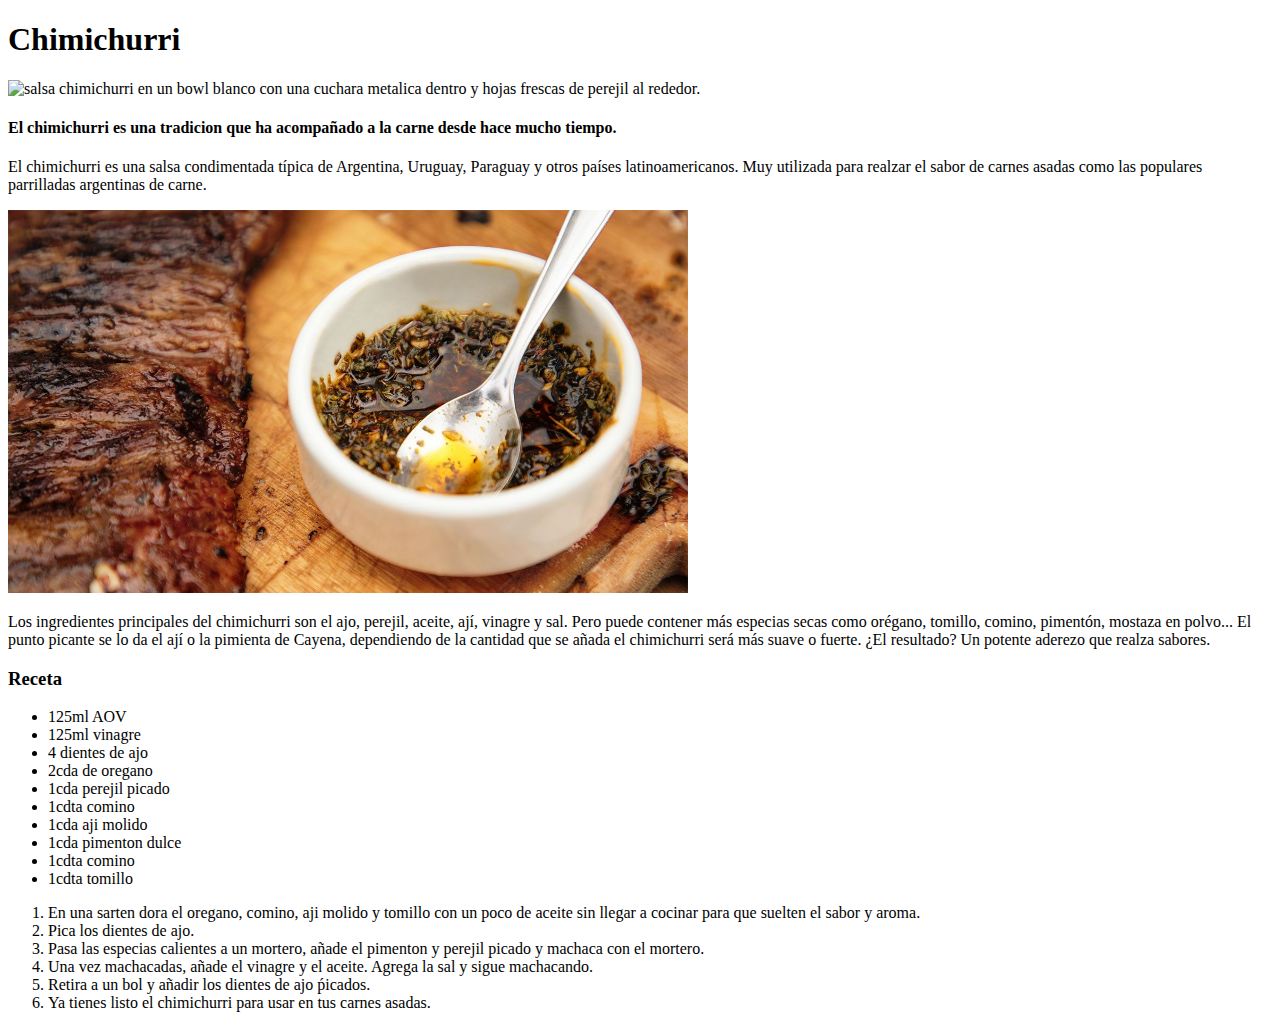
==== recipes/chimichurri.html @ c54f14b6 "cambios" ====
<!DOCTYPE html>
<html lang="en">
    <head>
        <meta charset="UTF-8">
        <title>Chimichurri</title>
    </head>
    <body>
        <h1>Chimichurri</h1>
        <img alt="salsa chimichurri en un bowl blanco con una cuchara metalica dentro
        y hojas frescas de perejil al rededor." src="../images/chimichurri.jpg" width="680">
        <h4>El chimichurri es una tradicion que ha acompañado a la carne desde hace mucho tiempo.</h4>
        <p>El chimichurri es una salsa condimentada típica de Argentina, Uruguay, Paraguay y otros países latinoamericanos. 
            Muy utilizada para realzar el sabor de carnes asadas como las populares parrilladas argentinas de carne.</p>
        <img alt="salsa chimichurri en un cuenco pequeño blanco con cuchara metalica. Al costado un trozo de carne asada." src="../images/chimichurri2.jpg" width="680">
        <p>Los ingredientes principales del chimichurri son el ajo, perejil, aceite, ají, vinagre y sal. Pero puede contener más 
        especias secas como orégano, tomillo, comino, pimentón, mostaza en polvo... El punto picante se lo da el ají o la pimienta de Cayena,
         dependiendo de la cantidad que se añada el chimichurri será más suave o fuerte. ¿El resultado? Un potente aderezo que realza sabores.</p>
        <h3>Receta</h3>
        <ul>
            <li>125ml AOV</li>
            <li>125ml vinagre</li>
            <li>4 dientes de ajo</li>
            <li>2cda de oregano</li>
            <li>1cda perejil picado</li>
            <li>1cdta comino</li>
            <li>1cda aji molido</li>
            <li>1cda pimenton dulce</li>
            <li>1cdta comino</li>
            <li>1cdta tomillo</li>
        </ul>
        <ol>
            <li>En una sarten dora el oregano, comino, aji molido y tomillo con un poco de aceite sin llegar a 
                cocinar para que suelten el sabor y aroma.</li>
            <li>Pica los dientes de ajo.</li>
            <li>Pasa las especias calientes a un mortero, añade el pimenton y perejil picado
                y machaca con el mortero.</li>
            <li>Una vez machacadas, añade el vinagre y el aceite. Agrega la sal y sigue machacando.</li>
            <li>Retira a un bol y añadir los dientes de ajo ṕicados.</li>
            <li>Ya tienes listo el chimichurri para usar en tus carnes asadas.</li>
        </ol>
    </body>
</html>
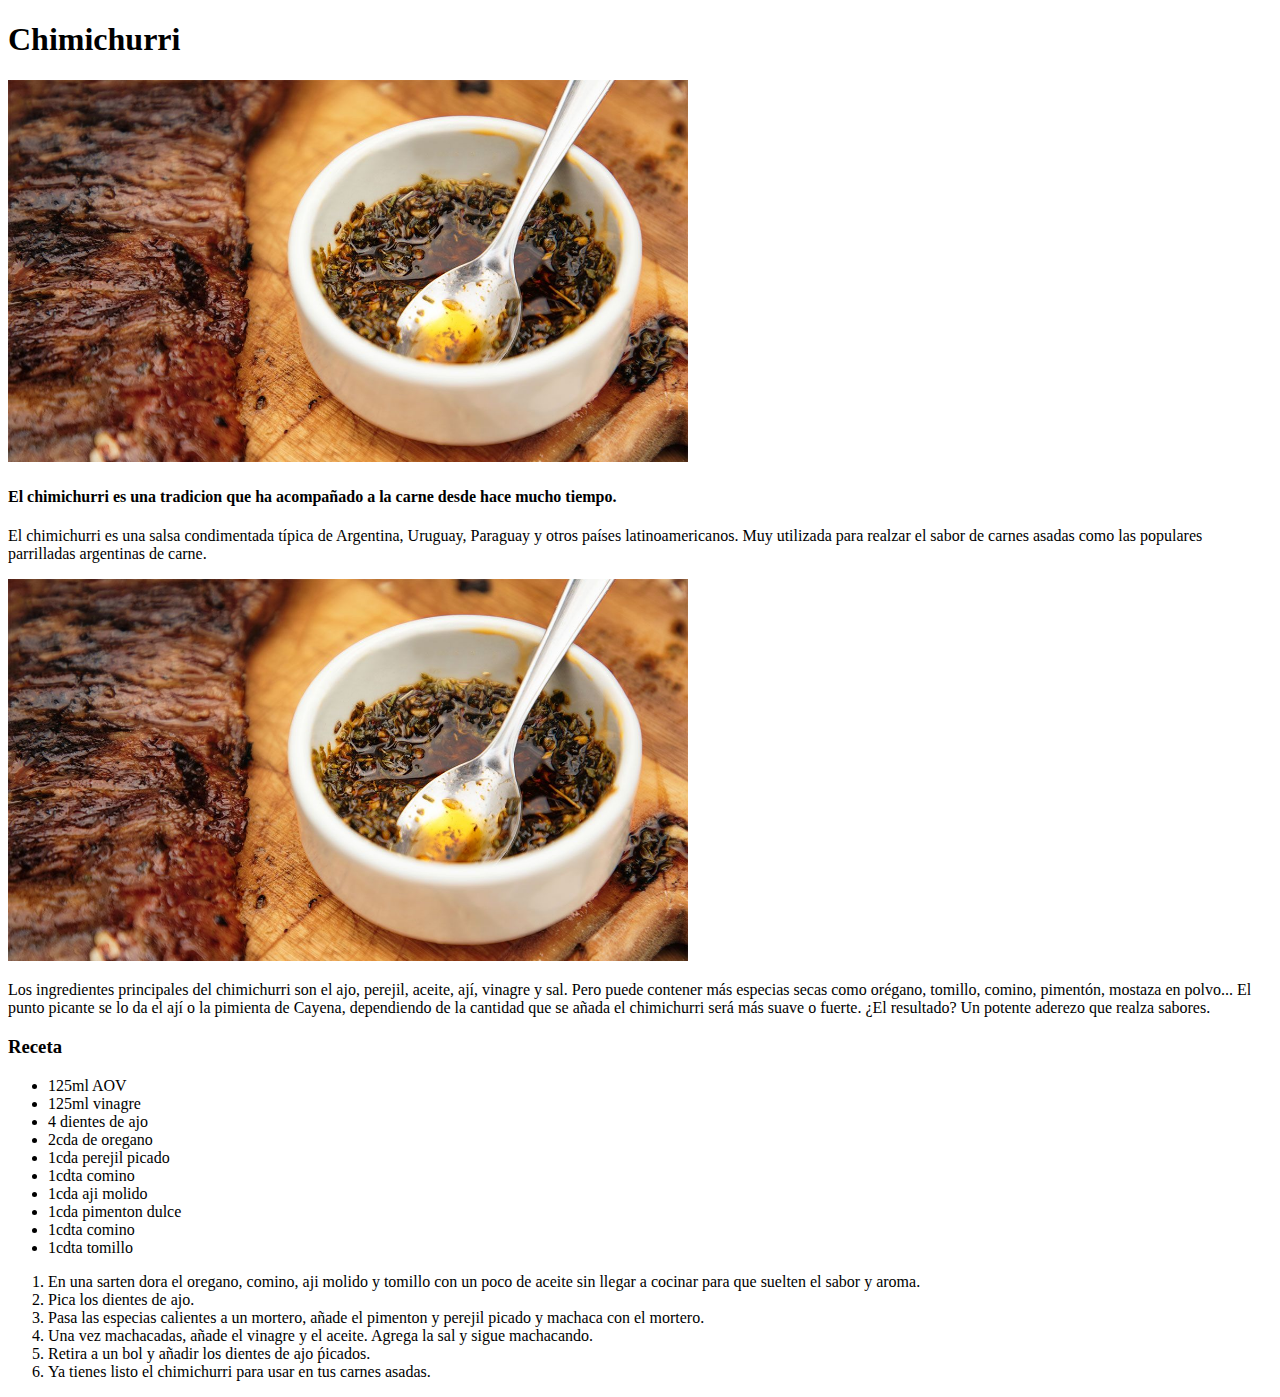
==== commit 3220df89: "agregar link a chimichurri.html" ====
--- a/recipes/chimichurri.html
+++ b/recipes/chimichurri.html
@@ -7,7 +7,7 @@
     <body>
         <h1>Chimichurri</h1>
         <img alt="salsa chimichurri en un bowl blanco con una cuchara metalica dentro
-        y hojas frescas de perejil al rededor." src="../images/chimichurri.jpg" width="680">
+        y hojas frescas de perejil al rededor." src="../images/chimichurri2.jpg" width="680">
         <h4>El chimichurri es una tradicion que ha acompañado a la carne desde hace mucho tiempo.</h4>
         <p>El chimichurri es una salsa condimentada típica de Argentina, Uruguay, Paraguay y otros países latinoamericanos. 
             Muy utilizada para realzar el sabor de carnes asadas como las populares parrilladas argentinas de carne.</p>
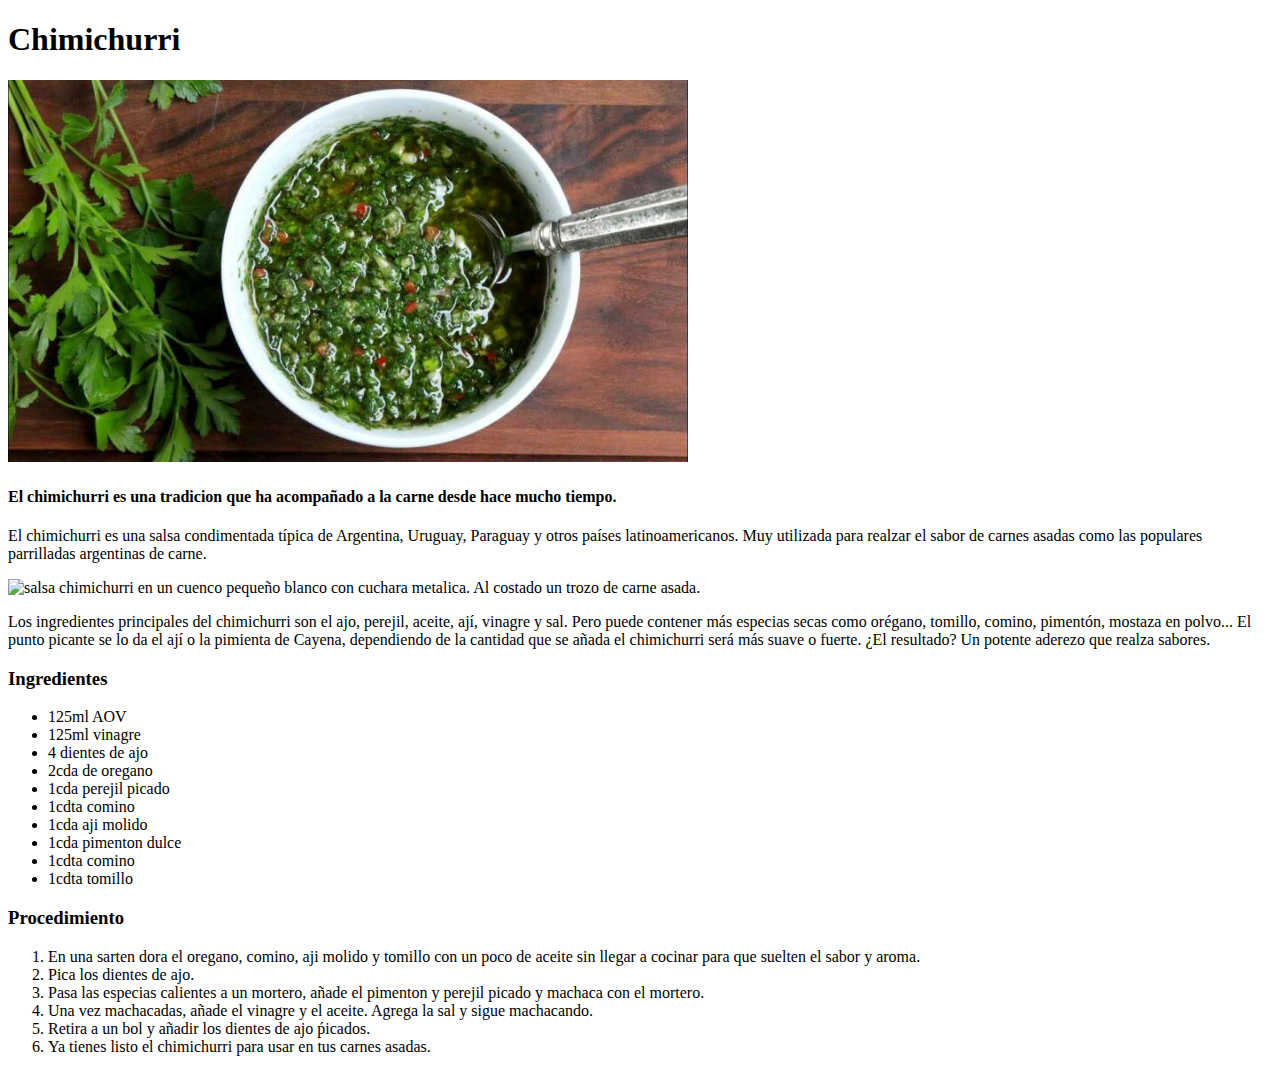
==== commit c4267cc0: "cambiar imagen, cambiar titulos." ====
--- a/recipes/chimichurri.html
+++ b/recipes/chimichurri.html
@@ -7,15 +7,15 @@
     <body>
         <h1>Chimichurri</h1>
         <img alt="salsa chimichurri en un bowl blanco con una cuchara metalica dentro
-        y hojas frescas de perejil al rededor." src="../images/chimichurri2.jpg" width="680">
+        y hojas frescas de perejil al rededor." src="../images/chimichurri.jpg" width="680">
         <h4>El chimichurri es una tradicion que ha acompañado a la carne desde hace mucho tiempo.</h4>
         <p>El chimichurri es una salsa condimentada típica de Argentina, Uruguay, Paraguay y otros países latinoamericanos. 
             Muy utilizada para realzar el sabor de carnes asadas como las populares parrilladas argentinas de carne.</p>
-        <img alt="salsa chimichurri en un cuenco pequeño blanco con cuchara metalica. Al costado un trozo de carne asada." src="../images/chimichurri2.jpg" width="680">
+        <img alt="salsa chimichurri en un cuenco pequeño blanco con cuchara metalica. Al costado un trozo de carne asada." src="../images/chimi.jpg" width="680">
         <p>Los ingredientes principales del chimichurri son el ajo, perejil, aceite, ají, vinagre y sal. Pero puede contener más 
         especias secas como orégano, tomillo, comino, pimentón, mostaza en polvo... El punto picante se lo da el ají o la pimienta de Cayena,
          dependiendo de la cantidad que se añada el chimichurri será más suave o fuerte. ¿El resultado? Un potente aderezo que realza sabores.</p>
-        <h3>Receta</h3>
+        <h3>Ingredientes</h3>
         <ul>
             <li>125ml AOV</li>
             <li>125ml vinagre</li>
@@ -28,6 +28,7 @@
             <li>1cdta comino</li>
             <li>1cdta tomillo</li>
         </ul>
+        <h3>Procedimiento</h3>
         <ol>
             <li>En una sarten dora el oregano, comino, aji molido y tomillo con un poco de aceite sin llegar a 
                 cocinar para que suelten el sabor y aroma.</li>
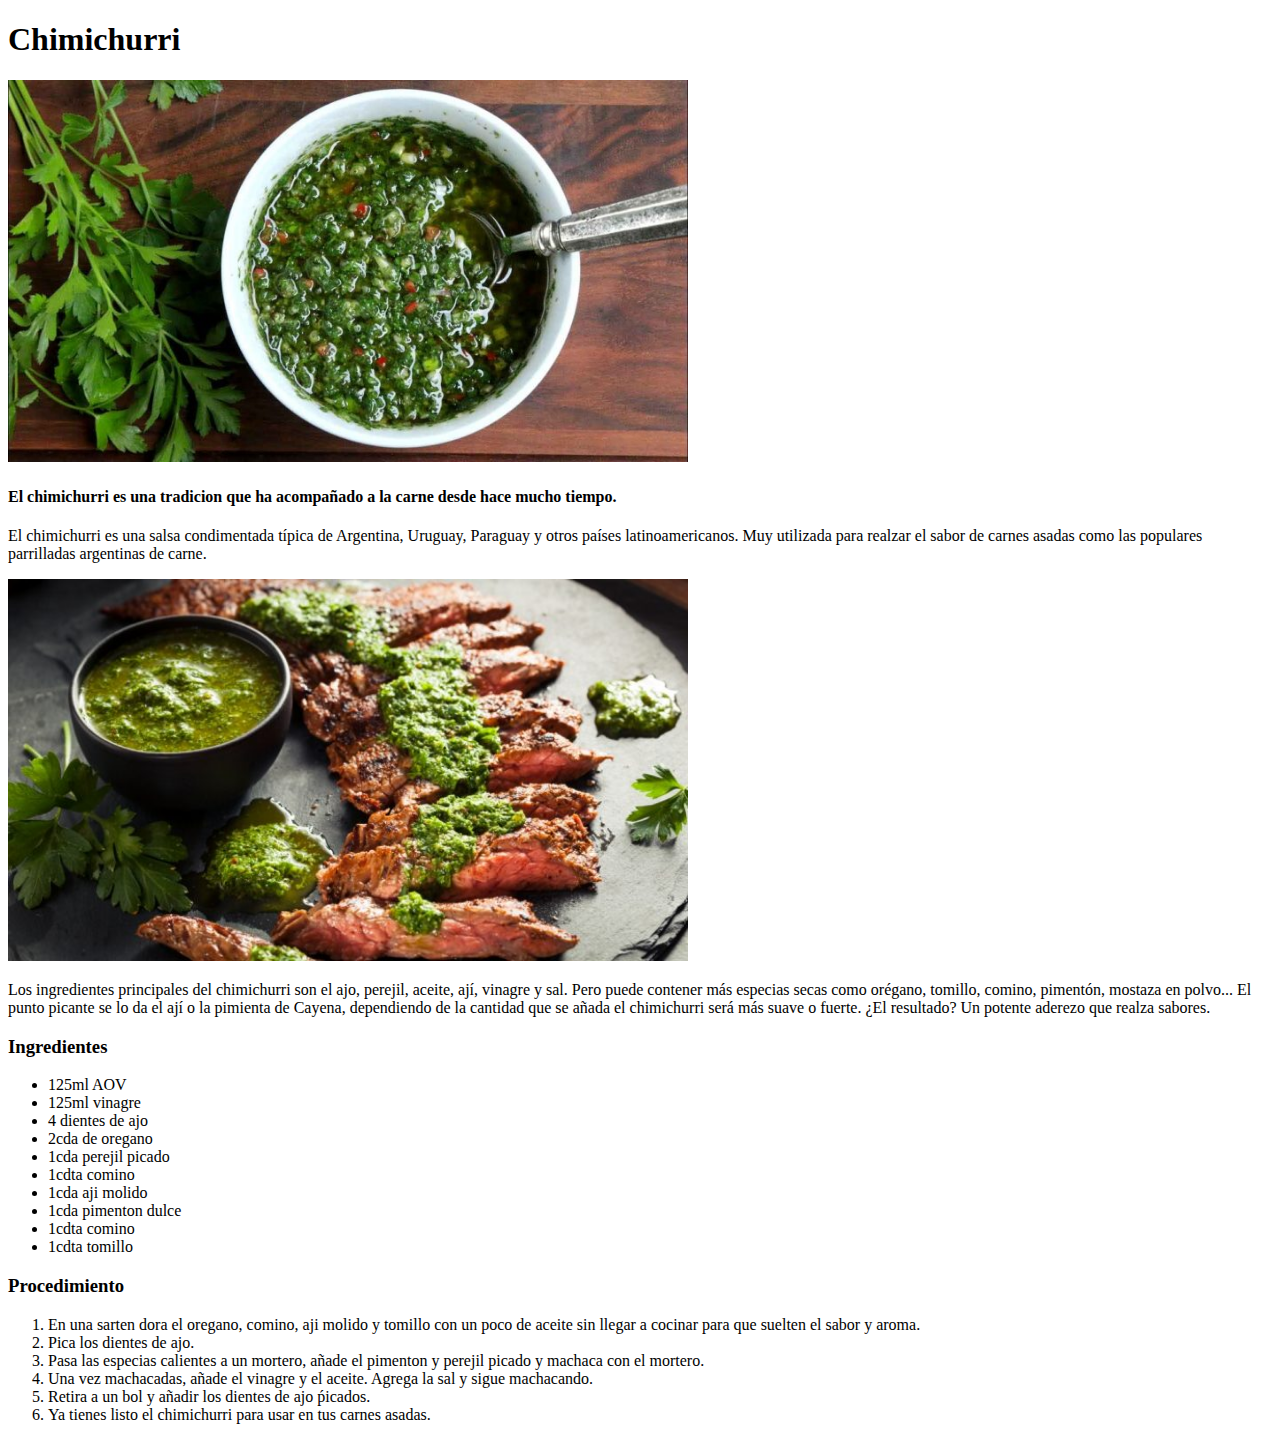
==== commit 95fb50da: "Add selectors to <hi> and <div>" ====
--- a/recipes/chimichurri.html
+++ b/recipes/chimichurri.html
@@ -3,9 +3,10 @@
     <head>
         <meta charset="UTF-8">
         <title>Chimichurri</title>
+        <link rel="stylesheet" href="chimichurri.css">
     </head>
     <body>
-        <h1>Chimichurri</h1>
+        <h1 id="title">Chimichurri</h1>
         <img alt="salsa chimichurri en un bowl blanco con una cuchara metalica dentro
         y hojas frescas de perejil al rededor." src="../images/chimichurri.jpg" width="680">
         <h4>El chimichurri es una tradicion que ha acompañado a la carne desde hace mucho tiempo.</h4>
@@ -16,6 +17,7 @@
         especias secas como orégano, tomillo, comino, pimentón, mostaza en polvo... El punto picante se lo da el ají o la pimienta de Cayena,
          dependiendo de la cantidad que se añada el chimichurri será más suave o fuerte. ¿El resultado? Un potente aderezo que realza sabores.</p>
         <h3>Ingredientes</h3>
+        <div class="parent">
         <ul>
             <li>125ml AOV</li>
             <li>125ml vinagre</li>
@@ -28,7 +30,9 @@
             <li>1cdta comino</li>
             <li>1cdta tomillo</li>
         </ul>
-        <h3>Procedimiento</h3>
+        </div>
+            <h3>Procedimiento</h3>
+        <div class="parent">
         <ol>
             <li>En una sarten dora el oregano, comino, aji molido y tomillo con un poco de aceite sin llegar a 
                 cocinar para que suelten el sabor y aroma.</li>
@@ -39,5 +43,6 @@
             <li>Retira a un bol y añadir los dientes de ajo ṕicados.</li>
             <li>Ya tienes listo el chimichurri para usar en tus carnes asadas.</li>
         </ol>
+        </div>
     </body>
 </html>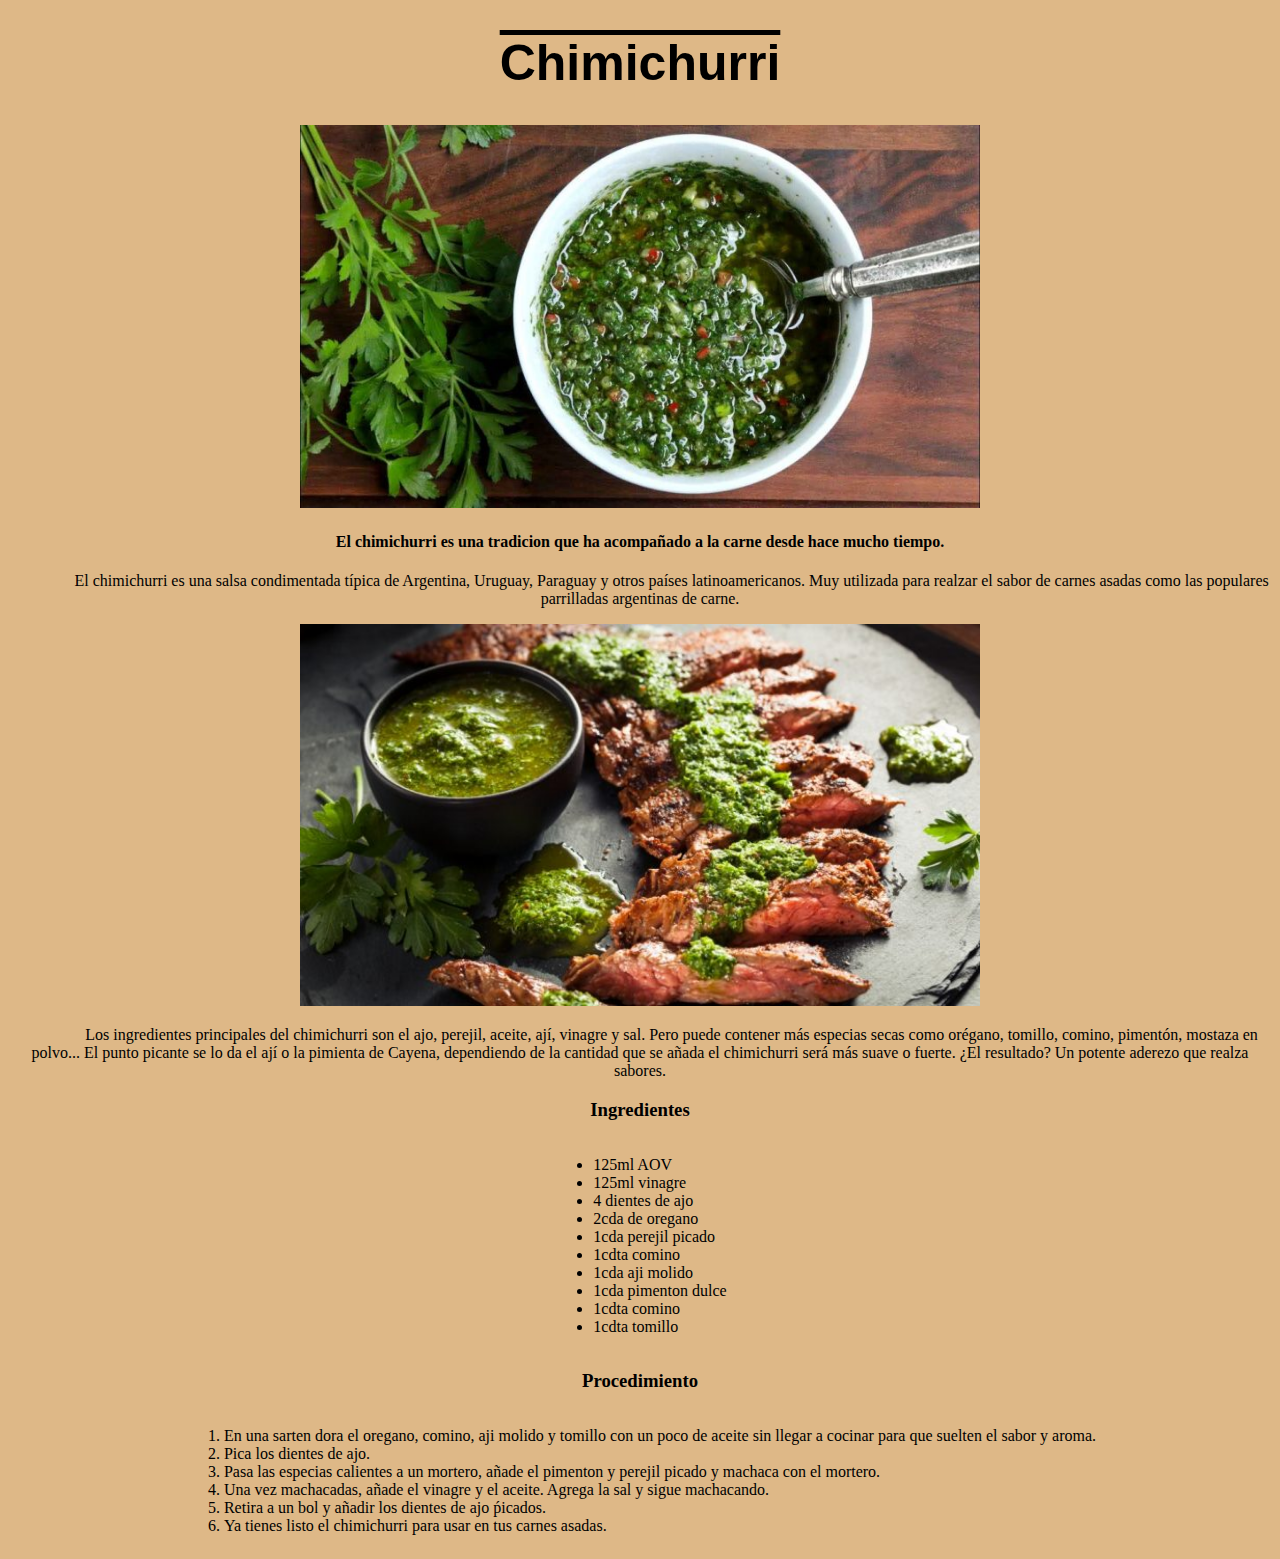
==== commit 5604f727: "replace href in <link>" ====
--- a/recipes/chimichurri.html
+++ b/recipes/chimichurri.html
@@ -3,7 +3,7 @@
     <head>
         <meta charset="UTF-8">
         <title>Chimichurri</title>
-        <link rel="stylesheet" href="chimichurri.css">
+        <link rel="stylesheet" href="style.css">
     </head>
     <body>
         <h1 id="title">Chimichurri</h1>
--- a/recipes/style.css
+++ b/recipes/style.css
@@ -0,0 +1,31 @@
+body {
+    background-color: burlywood;
+    text-align: center;
+}
+
+#title {
+    text-align: center;
+    font-size: 50px;
+    font-family: sans-serif, Cambria;
+    text-decoration: overline;
+
+}
+p {
+    text-indent: 5%;
+}
+
+.parent {
+    text-align: center;
+}
+
+.parent > ul {
+    display: inline-block;
+    text-align: justify;
+}
+
+.parent > ol {
+    display: inline-block;
+    text-align: justify;
+}
+
+
